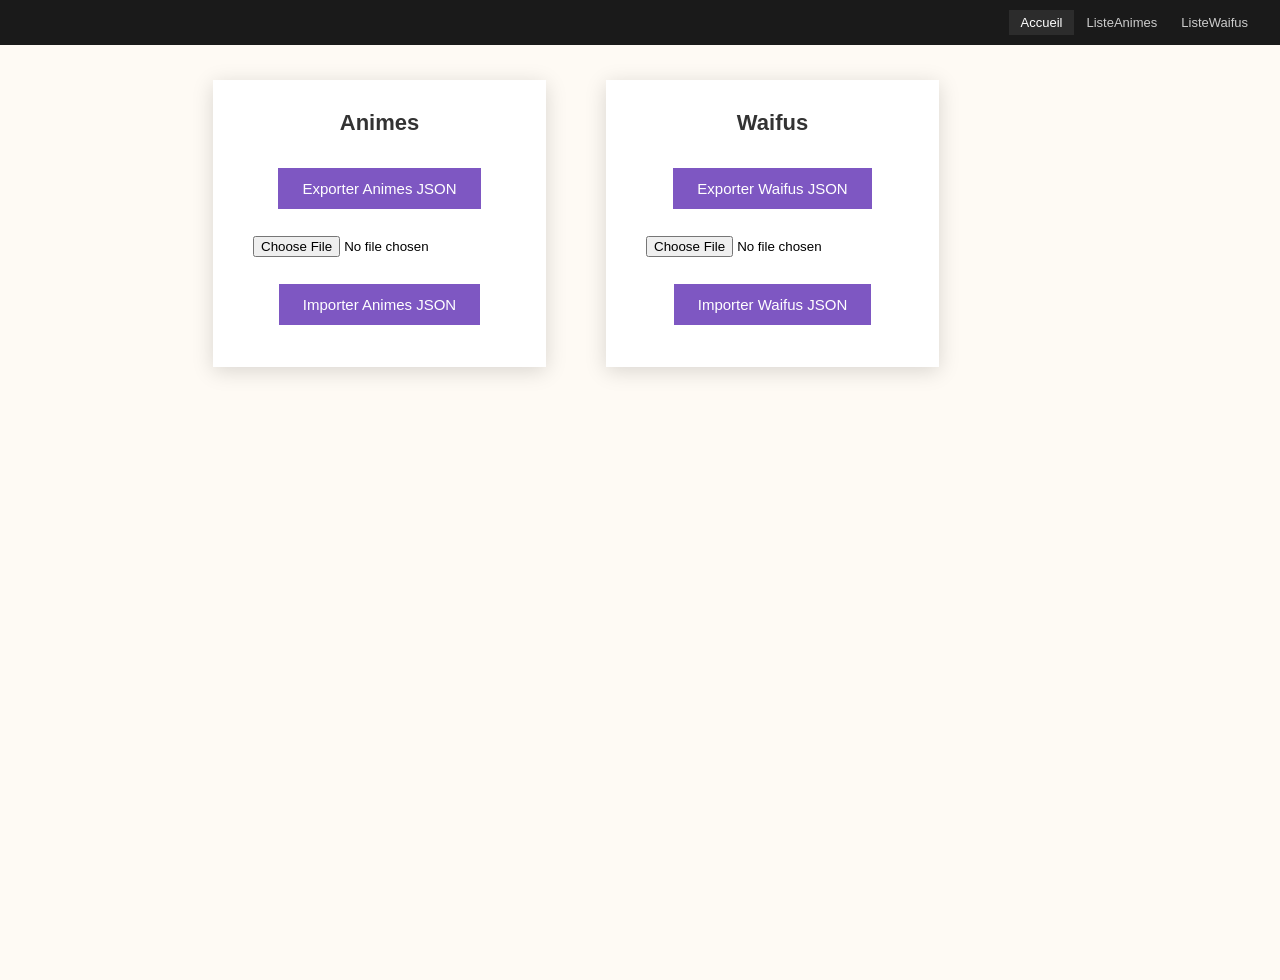
==== index.html @ 0c670c93 "Update index.html" ====
<!DOCTYPE html>
<html lang="fr">
<head>
  <meta charset="UTF-8">
  <meta name="viewport" content="width=device-width, initial-scale=1.0">
  <title>Mon Tracker Anime & Waifu</title>
  <link rel="stylesheet" href="style.css">
</head>
<body>
  <div class="background"></div>
  <!-- Ligne 0 : barre complète en haut -->
  <nav class="top-nav">
    <button class="nav-btn" data-mode="accueil">Accueil</button>
    <button class="nav-btn" data-mode="anime">ListeAnimes</button>
    <button class="nav-btn" data-mode="waifu">ListeWaifus</button>
  </nav>
  <div id="main-content">
    <!-- Page Accueil – JSON centrés milieu -->
    <div id="page-accueil" class="page active">
      <div class="json-section">
        <div class="json-group">
          <h3>Animes</h3>
          <button onclick="exportJSON('animes')">Exporter Animes JSON</button>
          <input type="file" id="import-animes" accept=".json">
          <button onclick="importJSON('animes')">Importer Animes JSON</button>
        </div>
        <div class="json-group">
          <h3>Waifus</h3>
          <button onclick="exportJSON('waifus')">Exporter Waifus JSON</button>
          <input type="file" id="import-waifus" accept=".json">
          <button onclick="importJSON('waifus')">Importer Waifus JSON</button>
        </div>
      </div>
    </div>
    <!-- Page ListeAnimes -->
    <div id="page-anime" class="page" style="display: none;">
      <!-- Ligne 1 : Compteurs -->
      <div class="stats-line">
        <div class="stat-box">
          <span class="stat-label">Terminé</span>
          <span class="stat-count" id="count-termine">0</span>
        </div>
        <div class="stat-box">
          <span class="stat-label">En Cours</span>
          <span class="stat-count" id="count-en-cours">0</span>
        </div>
        <div class="stat-box">
          <span class="stat-label">En Pause</span>
          <span class="stat-count" id="count-en-pause">0</span>
        </div>
        <div class="stat-box">
          <span class="stat-label">A Regarder</span>
          <span class="stat-count" id="count-a-regarder">0</span>
        </div>
        <div class="stat-box">
          <span class="stat-label">Abandon</span>
          <span class="stat-count" id="count-abandon">0</span>
        </div>
        <div class="stat-box">
          <span class="stat-label">Plus Jamais</span>
          <span class="stat-count" id="count-plus-jamais">0</span>
        </div>
      </div>
      <!-- Ligne 2 : Recherche & tris -->
      <div class="search-line">
        <input type="text" id="recherche" placeholder="Rechercher...">
        <select id="trie-nom">
          <option value="">Trier par nom</option>
          <option value="az">A → Z</option>
          <option value="za">Z → A</option>
        </select>
        <select id="trie-type">
          <option value="">Trier par type</option>
          <option value="anime">Anime</option>
          <option value="film">Film</option>
        </select>
        <select id="trie-statut">
          <option value="">Trier par statut</option>
          <option value="termine">Terminé</option>
          <option value="en-cours">En Cours</option>
          <option value="en-pause">En Pause</option>
          <option value="a-regarder">A Regarder</option>
          <option value="abandon">Abandon</option>
          <option value="plus-jamais">Plus Jamais</option>
        </select>
        <select id="trie-note">
          <option value="">Trier par note</option>
          <option value="asc">1 → 10</option>
          <option value="desc">10 → 1</option>
        </select>
      </div>
      <div class="anime-content">
        <div class="anime-sidebar">
          <h3>Ajout</h3>
          <form id="form-ajout-anime">
            <label>Nom</label>
            <input type="text" id="nom-anime" required>
            <label>Type</label>
            <select id="type-anime" required>
              <option value="">Choisir</option>
              <option value="anime">Anime</option>
              <option value="film">Film</option>
            </select>
            <label>Statut</label>
            <select id="statut-anime" required>
              <option value="">Choisir</option>
              <option value="termine">Terminé</option>
              <option value="en-cours">En Cours</option>
              <option value="en-pause">En Pause</option>
              <option value="a-regarder">A Regarder</option>
              <option value="abandon">Abandon</option>
              <option value="plus-jamais">Plus Jamais</option>
            </select>
            <label>Note (ex: 9.5 ou NA)</label>
            <input type="text" id="note-anime">
            <label>URL Cover</label>
            <input type="text" id="poster-anime">
            <button type="submit">Ajouter</button>
          </form>
        </div>
        <div class="anime-grid" id="anime-grid">
          <!-- cartes -->
        </div>
      </div>
    </div>
    <!-- Page ListeWaifus -->
    <div id="page-waifu" class="page" style="display: none;">
      <!-- Ligne 1 : Recherche -->
      <div class="search-line">
        <input type="text" id="recherche-waifu" placeholder="Rechercher...">
        <select id="trie-nom-waifu">
          <option value="">Trier par nom</option>
          <option value="az">A → Z</option>
          <option value="za">Z → A</option>
        </select>
        <select id="trie-note-waifu">
          <option value="">Trier par note</option>
          <option value="asc">1 → 10</option>
          <option value="desc">10 → 1</option>
        </select>
      </div>
      <div class="anime-content">
        <div class="anime-sidebar">
          <h3>Ajout</h3>
          <form id="form-ajout-waifu">
            <label>Nom</label>
            <input type="text" id="nom-waifu" required>
            <label>Note (ex: 9.5 ou NA)</label>
            <input type="text" id="note-waifu">
            <label>URL Cover</label>
            <input type="text" id="poster-waifu">
            <label>Anime Associé</label>
            <input type="text" id="anime-associe-waifu">
            <button type="submit">Ajouter</button>
          </form>
        </div>
        <div class="anime-grid" id="waifu-grid">
          <!-- cartes -->
        </div>
      </div>
    </div>
    <!-- Page Détail -->
    <div id="page-detail" class="page" style="display: none;">
      <div class="detail-content">
        <div class="detail-left">
          <img id="detail-cover-anime" src="" alt="Cover Anime">
          <h2 id="detail-nom-anime"></h2>
          <p id="detail-type-anime"></p>
          <p id="detail-statut-anime"></p>
          <p id="detail-note-anime"></p>
        </div>
        <div class="detail-right">
          <img id="detail-cover-waifu" src="" alt="Cover Waifu">
          <p id="detail-nom-waifu"></p>
          <p id="detail-note-waifu"></p>
        </div>
                <div class="detail-buttons">
          <button id="btn-modifier">Modifier</button>
          <button id="btn-supprimer-anime">Supprimer Anime</button>
          <button id="btn-supprimer-waifu">Supprimer Waifu</button>
        </div>
      </div> <!-- ← FERMETURE DE .detail-content de page-detail -->
    </div> <!-- ← FERMETURE DE #page-detail -->

        <!-- ====================== NOUVELLE PAGE INFOS ====================== -->
    <div id="page-infos" class="page" style="display: none;">
      <div class="detail-content">
        <div class="detail-left">
          <img id="infos-cover-anime" src="" alt="Cover Anime" 
               style="width:420px; height:590px; object-fit:cover; display:block;">
        </div>

        <div id="infos-content" style="margin-top:30px; padding:20px; background:#f9f9f9; border:1px solid #ddd; border-radius:8px; min-height:300px;">
          <!-- Contenu futur -->
        </div>

        <div class="detail-buttons">
      <button id="btn-retour">Retour</button>
      <button id="btn-titre">Titre</button>
      <button id="btn-plus1">+1</button>
      <button id="btn-separateur">Séparateur</button>
    </div>
  </div>
</div>

  </div> <!-- ← FERMETURE DE #main-content (inchangée) -->

  <script src="js/config.js"></script>
  <script src="js/main.js"></script>
  <script src="js/anime-form.js"></script>
  <script src="js/waifu-form.js"></script>
  <script src="js/detail-page.js"></script>
  <script src="js/info.js"></script>

  <!-- Scripts inline pour updateStats + JSON import/export -->
  <script>
    // Fonction qui met à jour tous les compteurs – NORMALISATION IDENTIQUE partout
    function updateStats() {
      const animes = JSON.parse(localStorage.getItem('animes') || '[]');
      const counts = {
        termine: 0,
        'en-cours': 0,
        'en-pause': 0,
        'a-regarder': 0,
        abandon: 0,
        'plus-jamais': 0
      };

      animes.forEach(anime => {
        let statut = (anime.statut || '').toLowerCase().trim();
        statut = statut.normalize("NFD").replace(/[\u0300-\u036f]/g, ""); // supprime accents (é → e)
        statut = statut.replace(/\s+/g, '-'); // espaces → tiret

        if (statut === 'termine') counts.termine++;
        else if (statut === 'en-cours') counts['en-cours']++;
        else if (statut === 'en-pause') counts['en-pause']++;
        else if (statut === 'a-regarder') counts['a-regarder']++;
        else if (statut === 'abandon') counts.abandon++;
        else if (statut === 'plus-jamais') counts['plus-jamais']++;
      });

      document.getElementById('count-termine').textContent = counts.termine;
      document.getElementById('count-en-cours').textContent = counts['en-cours'];
      document.getElementById('count-en-pause').textContent = counts['en-pause'];
      document.getElementById('count-a-regarder').textContent = counts['a-regarder'];
      document.getElementById('count-abandon').textContent = counts.abandon;
      document.getElementById('count-plus-jamais').textContent = counts['plus-jamais'];
    }

    // Appelle au chargement initial
    window.addEventListener('load', updateStats);

    // Exporter JSON
    function exportJSON(type) {
      const data = JSON.parse(localStorage.getItem(type) || '[]');
      const blob = new Blob([JSON.stringify(data, null, 2)], { type: 'application/json' });
      const url = URL.createObjectURL(blob);
      const a = document.createElement('a');
      a.href = url;
      a.download = `${type}.json`;
      a.click();
      URL.revokeObjectURL(url);
    }

    // Importer JSON
    function importJSON(type) {
      const input = document.getElementById(`import-${type}`);
      if (input.files.length === 0) {
        alert('Sélectionne un fichier JSON d’abord !');
        return;
      }
      const file = input.files[0];
      const reader = new FileReader();
      reader.onload = function(e) {
        try {
          const data = JSON.parse(e.target.result);
          localStorage.setItem(type, JSON.stringify(data));
          alert(`${type.charAt(0).toUpperCase() + type.slice(1)} importés avec succès !`);
          if (type === 'animes' && document.getElementById('page-anime').style.display === 'block') {
            if (typeof loadAnimes === 'function') loadAnimes();
          }
          if (type === 'waifus' && document.getElementById('page-waifu').style.display === 'block') {
            if (typeof loadWaifus === 'function') loadWaifus();
          }
          updateStats(); // Met à jour les compteurs après import
        } catch (err) {
          alert('Erreur : le fichier JSON est invalide.');
        }
      };
      reader.readAsText(file);
    }
  </script>
</body>
</html>
---- style.css ----
/* Reset */
* {
  margin: 0;
  padding: 0;
  box-sizing: border-box;
  border-radius: 0 !important;
}

body {
  font-family: Arial, sans-serif;
  color: black;
  background: #fefaf4;
}

/* Fond */
.background {
  position: fixed;
  top: 0; left: 0; right: 0; bottom: 0;
  background: url('https://images.alphacoders.com/135/1353319.jpg') center/cover no-repeat fixed;
  z-index: -2;
  filter: brightness(0.75) contrast(1.05);
}

/* Ligne 0 – barre complète */
.top-nav {
  position: fixed;
  top: 0;
  left: 0;
  right: 0;
  height: 45px;
  background: #1a1a1a;
  display: flex;
  justify-content: flex-end;
  align-items: center;
  padding: 0 20px;
  z-index: 1000;
}

/* Boutons nav très petits */
.nav-btn {
  padding: 5px 12px;
  font-size: 13px;
  background: transparent;
  color: #ccc;
  border: none;
  cursor: pointer;
}

.nav-btn:hover, .nav-btn.active {
  color: white;
  background: rgba(255,255,255,0.08);
}

/* Page Accueil – JSON centrés milieu */
#page-accueil {
  min-height: 100vh;
  display: flex;
  justify-content: center;
  align-items: center;
  padding: 0;
  margin: 0;
}

.json-section {
  display: flex;
  justify-content: center;
  align-items: center;
  gap: 60px;
  flex-wrap: wrap;
  max-width: 90%;
  width: 100%;
  margin-top: 80px;
}

.json-group {
  text-align: center;
  background: rgba(255,255,255,0.92);
  padding: 30px 40px;
  border-radius: 12px;
  box-shadow: 0 4px 20px rgba(0,0,0,0.15);
  min-width: 280px;
}

.json-group h3 {
  margin-bottom: 20px;
  font-size: 22px;
  color: #333;
}

.json-group button {
  margin: 12px 8px;
  padding: 12px 24px;
  background: #7e57c2;
  color: white;
  border: none;
  border-radius: 8px;
  cursor: pointer;
  font-size: 15px;
}

.json-group button:hover {
  background: #5e3fa2;
}

.json-group input[type="file"] {
  margin: 15px 0;
  display: block;
}

/* Ligne 1 – Compteurs */
.stats-line {
  background: #f7f1e7;
  padding: 5px 10px;
  margin: 45px 0 0 0;
  display: flex;
  justify-content: center;
  gap: 10px;
  flex-wrap: wrap;
}

.stats-line .stat-box {
  text-align: center;
  min-width: 85px;
}

.stats-line .stat-label {
  font-size: 10px;
  color: #555;
}

.stats-line .stat-count {
  font-size: 17px;
  font-weight: bold;
  color: #000;
}

/* Ligne 2 – Recherche */
.search-line {
  background: #f7f1e7;
  padding: 5px 10px;
  margin: 0;
  display: flex;
  justify-content: center;
  gap: 8px;
  flex-wrap: wrap;
}

.search-line input, .search-line select {
  padding: 6px;
  font-size: 11px;
  background: white;
  border: 1px solid #ccc;
  color: black;
}

.search-line input {
  width: 180px;
}

/* Contenu principal */
.anime-content {
  background: #fefaf4;
  margin: 0;
  padding: 0;
  min-height: 100vh;
  display: flex;
  overflow-y: visible;
}

/* Section Ajout */
.anime-sidebar {
  width: 300px;
  background: #f7f1e7;
  padding: 20px 20px 0 35px;
  margin: 0;
  position: sticky;
  top: 70px;
  bottom: 0;
  height: 100vh;
  overflow-y: hidden;
}

.anime-sidebar form {
  display: flex;
  flex-direction: column;
  gap: 14px;
}

.anime-sidebar label {
  display: block;
  margin: 0 0 4px 0;
  font-size: 13px;
  color: #555;
  text-align: left;
}

.anime-sidebar .sous-menu-label {
  display: flex;
  align-items: center;
  gap: 8px;
  margin: 10px 0 0 0;
  font-size: 13px;
  color: #555;
}

.anime-sidebar input[type="checkbox"] {
  margin: 0;
}

.anime-sidebar input,
.anime-sidebar select,
.anime-sidebar button {
  width: 100%;
  padding: 9px;
  font-size: 14px;
  border: 1px solid #ccc;
  background: white;
  color: black;
}

.anime-sidebar button {
  padding: 10px;
  background: #7e57c2;
  color: white;
  border: none;
  cursor: pointer;
  font-weight: bold;
  margin-top: 8px;
}

/* Grille 6 colonnes */
.anime-grid {
  flex: 1;
  display: grid;
  grid-template-columns: repeat(6, 1fr) !important;
  gap: 15px;
  background: #fefaf4;
  padding: 15px;
  min-height: 600px;
  overflow-y: visible;
}

/* Cards anime */
.anime-card {
  position: relative;
  width: 100%;
  height: 350px;
  cursor: pointer;
  overflow: hidden;
  background: #fff;
  box-shadow: 0 2px 8px rgba(0,0,0,0.15);
  aspect-ratio: 2 / 3;
}

.anime-card .img-wrapper {
  position: relative;
  width: 100%;
  height: 280px;
}

.anime-card img {
  width: 100%;
  height: 100%;
  object-fit: cover;
}

.anime-card .anime-name-direct {
  text-align: center;
  padding: 0;
  margin: 0;
  font-size: 13px;
  font-weight: bold;
  color: #333;
  line-height: 1;
}

.note, .type, .statut {
  position: absolute;
  background: rgba(0,0,0,0.7);
  color: white;
  padding: 3px 6px;
  font-size: 13px;
  border-radius: 4px;
}

.note { bottom: 8px; left: 8px; }
.type { bottom: 8px; right: 8px; }
.statut { top: 8px; left: 8px; text-transform: uppercase; }

/* Force continuité couleur */
.search-line,
.anime-sidebar {
  background: #f7f1e7 !important;
}

/* Recherche sur ListeWaifus */
#page-waifu .search-line {
  background: #f7f1e7;
  padding: 5px 10px;
  margin: 45px 0 0 0;
  display: flex !important;
  justify-content: center;
  gap: 8px;
  flex-wrap: wrap;
  width: 100%;
  visibility: visible !important;
}

#page-waifu .search-line input,
#page-waifu .search-line select {
  padding: 6px;
  font-size: 11px;
  background: white;
  border: 1px solid #ccc;
  color: black;
}

#page-waifu .search-line input {
  width: 180px;
}

/* Page détail – TAILLES FIXES STRICTES + infos verticales à droite */
#page-detail {
  padding-top: 80px; /* espace sous nav */
}

.detail-content {
  display: flex;
  justify-content: flex-start;
  align-items: flex-start;
  padding: 20px 40px;
  max-width: 1400px;
  margin: 0 auto;
  gap: 60px;
}

.detail-left {
  display: flex;
  align-items: flex-start;
  gap: 40px; /* espace cover ↔ infos verticales */
}

.detail-cover-container {
  width: 420px;
  height: 590px;
  position: relative;
  overflow: hidden;
  border-radius: 12px;
  box-shadow: 0 4px 20px rgba(0,0,0,0.3);
  background: #111; /* fond sombre si image absente */
  margin-top: 30px;
}

.detail-cover-large {
  width: 100% !important;
  height: 100% !important;
  object-fit: cover !important;
  position: absolute;
  top: 0;
  left: 0;
}

.detail-anime-info {
  display: flex;
  flex-direction: column; /* vertical */
  justify-content: flex-start;
  max-width: 400px;
  text-align: left;
}

.detail-anime-info h2 {
  font-size: 32px;
  margin: 0 0 12px 0;
}

.detail-anime-info p {
  font-size: 18px;
  margin: 8px 0;
  line-height: 1.4;
}

/* Cover waifu – plus petite et fixe */
.detail-right {
  margin-left: auto;
  margin-right: 60px;
  text-align: center;
}

.detail-cover-container-waifu {
  width: 260px;
  height: 365px;
  position: relative;
  overflow: hidden;
  border-radius: 12px;
  box-shadow: 0 4px 20px rgba(0,0,0,0.3);
  background: #111;
  margin-top: 30px;
}

.detail-cover-small {
  width: 100% !important;
  height: 100% !important;
  object-fit: cover !important;
  position: absolute;
  top: 0;
  left: 0;
}

.detail-waifu-info {
  margin-top: 12px;
  font-size: 18px;
  text-align: center;
}

/* Force images */
.detail-cover-large, .detail-cover-small {
  width: 100% !important;
  height: 100% !important;
  object-fit: cover !important;
}

/* Boutons sans cadre, fixés sous nav */
.detail-buttons {
  position: fixed;
  top: 45px;
  left: 50%;
  transform: translateX(-50%);
  display: flex;
  gap: 20px;
  z-index: 999;
  background: transparent;
}

.detail-buttons button {
  padding: 8px 16px;
  font-size: 13px;
  background: #f0f0f0;
  color: #333;
  border: none;
  border-radius: 0;
  cursor: pointer;
  opacity: 0.95;
}

.detail-buttons button:hover {
  background: #e0e0e0;
  opacity: 1;
}
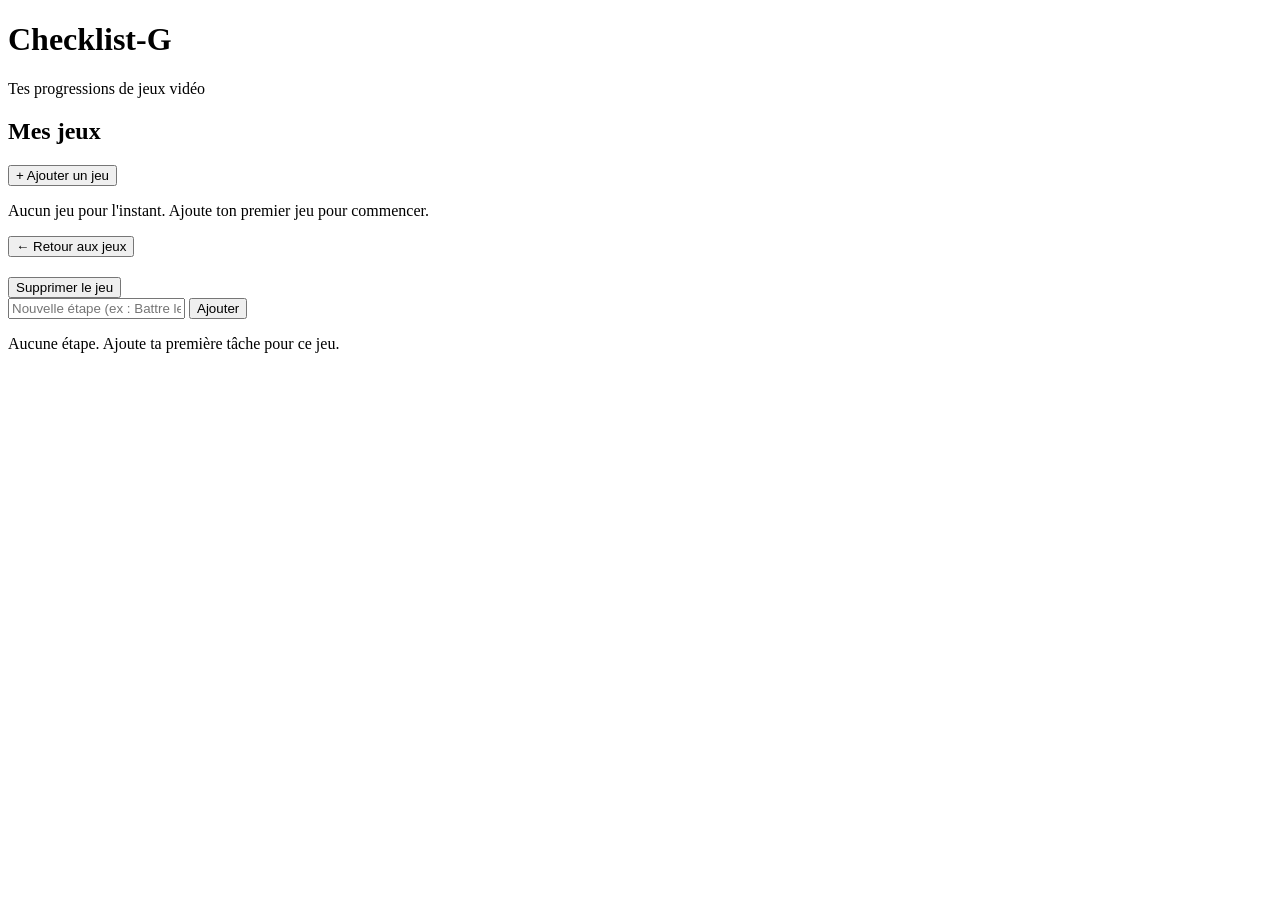
==== commit 36f5961a: "Add files via upload" ====
--- a/index.html
+++ b/index.html
@@ -1,294 +1,88 @@
-<!DOCTYPE html>
-<html lang="fr">
-<head>
-  <meta charset="UTF-8">
-  <meta name="viewport" content="width=device-width, initial-scale=1.0">
-  <title>Mon Tracker Anime & Waifu</title>
-  <link rel="stylesheet" href="style.css">
-</head>
-<body>
-  <div class="background"></div>
-  <!-- Ligne 0 : barre complète en haut -->
-  <nav class="top-nav">
-    <button class="nav-btn" data-mode="accueil">Accueil</button>
-    <button class="nav-btn" data-mode="anime">ListeAnimes</button>
-    <button class="nav-btn" data-mode="waifu">ListeWaifus</button>
-  </nav>
-  <div id="main-content">
-    <!-- Page Accueil – JSON centrés milieu -->
-    <div id="page-accueil" class="page active">
-      <div class="json-section">
-        <div class="json-group">
-          <h3>Animes</h3>
-          <button onclick="exportJSON('animes')">Exporter Animes JSON</button>
-          <input type="file" id="import-animes" accept=".json">
-          <button onclick="importJSON('animes')">Importer Animes JSON</button>
-        </div>
-        <div class="json-group">
-          <h3>Waifus</h3>
-          <button onclick="exportJSON('waifus')">Exporter Waifus JSON</button>
-          <input type="file" id="import-waifus" accept=".json">
-          <button onclick="importJSON('waifus')">Importer Waifus JSON</button>
-        </div>
-      </div>
-    </div>
-    <!-- Page ListeAnimes -->
-    <div id="page-anime" class="page" style="display: none;">
-      <!-- Ligne 1 : Compteurs -->
-      <div class="stats-line">
-        <div class="stat-box">
-          <span class="stat-label">Terminé</span>
-          <span class="stat-count" id="count-termine">0</span>
-        </div>
-        <div class="stat-box">
-          <span class="stat-label">En Cours</span>
-          <span class="stat-count" id="count-en-cours">0</span>
-        </div>
-        <div class="stat-box">
-          <span class="stat-label">En Pause</span>
-          <span class="stat-count" id="count-en-pause">0</span>
-        </div>
-        <div class="stat-box">
-          <span class="stat-label">A Regarder</span>
-          <span class="stat-count" id="count-a-regarder">0</span>
-        </div>
-        <div class="stat-box">
-          <span class="stat-label">Abandon</span>
-          <span class="stat-count" id="count-abandon">0</span>
-        </div>
-        <div class="stat-box">
-          <span class="stat-label">Plus Jamais</span>
-          <span class="stat-count" id="count-plus-jamais">0</span>
-        </div>
-      </div>
-      <!-- Ligne 2 : Recherche & tris -->
-      <div class="search-line">
-        <input type="text" id="recherche" placeholder="Rechercher...">
-        <select id="trie-nom">
-          <option value="">Trier par nom</option>
-          <option value="az">A → Z</option>
-          <option value="za">Z → A</option>
-        </select>
-        <select id="trie-type">
-          <option value="">Trier par type</option>
-          <option value="anime">Anime</option>
-          <option value="film">Film</option>
-        </select>
-        <select id="trie-statut">
-          <option value="">Trier par statut</option>
-          <option value="termine">Terminé</option>
-          <option value="en-cours">En Cours</option>
-          <option value="en-pause">En Pause</option>
-          <option value="a-regarder">A Regarder</option>
-          <option value="abandon">Abandon</option>
-          <option value="plus-jamais">Plus Jamais</option>
-        </select>
-        <select id="trie-note">
-          <option value="">Trier par note</option>
-          <option value="asc">1 → 10</option>
-          <option value="desc">10 → 1</option>
-        </select>
-      </div>
-      <div class="anime-content">
-        <div class="anime-sidebar">
-          <h3>Ajout</h3>
-          <form id="form-ajout-anime">
-            <label>Nom</label>
-            <input type="text" id="nom-anime" required>
-            <label>Type</label>
-            <select id="type-anime" required>
-              <option value="">Choisir</option>
-              <option value="anime">Anime</option>
-              <option value="film">Film</option>
-            </select>
-            <label>Statut</label>
-            <select id="statut-anime" required>
-              <option value="">Choisir</option>
-              <option value="termine">Terminé</option>
-              <option value="en-cours">En Cours</option>
-              <option value="en-pause">En Pause</option>
-              <option value="a-regarder">A Regarder</option>
-              <option value="abandon">Abandon</option>
-              <option value="plus-jamais">Plus Jamais</option>
-            </select>
-            <label>Note (ex: 9.5 ou NA)</label>
-            <input type="text" id="note-anime">
-            <label>URL Cover</label>
-            <input type="text" id="poster-anime">
-            <button type="submit">Ajouter</button>
-          </form>
-        </div>
-        <div class="anime-grid" id="anime-grid">
-          <!-- cartes -->
-        </div>
-      </div>
-    </div>
-    <!-- Page ListeWaifus -->
-    <div id="page-waifu" class="page" style="display: none;">
-      <!-- Ligne 1 : Recherche -->
-      <div class="search-line">
-        <input type="text" id="recherche-waifu" placeholder="Rechercher...">
-        <select id="trie-nom-waifu">
-          <option value="">Trier par nom</option>
-          <option value="az">A → Z</option>
-          <option value="za">Z → A</option>
-        </select>
-        <select id="trie-note-waifu">
-          <option value="">Trier par note</option>
-          <option value="asc">1 → 10</option>
-          <option value="desc">10 → 1</option>
-        </select>
-      </div>
-      <div class="anime-content">
-        <div class="anime-sidebar">
-          <h3>Ajout</h3>
-          <form id="form-ajout-waifu">
-            <label>Nom</label>
-            <input type="text" id="nom-waifu" required>
-            <label>Note (ex: 9.5 ou NA)</label>
-            <input type="text" id="note-waifu">
-            <label>URL Cover</label>
-            <input type="text" id="poster-waifu">
-            <label>Anime Associé</label>
-            <input type="text" id="anime-associe-waifu">
-            <button type="submit">Ajouter</button>
-          </form>
-        </div>
-        <div class="anime-grid" id="waifu-grid">
-          <!-- cartes -->
-        </div>
-      </div>
-    </div>
-    <!-- Page Détail -->
-    <div id="page-detail" class="page" style="display: none;">
-      <div class="detail-content">
-        <div class="detail-left">
-          <img id="detail-cover-anime" src="" alt="Cover Anime">
-          <h2 id="detail-nom-anime"></h2>
-          <p id="detail-type-anime"></p>
-          <p id="detail-statut-anime"></p>
-          <p id="detail-note-anime"></p>
-        </div>
-        <div class="detail-right">
-          <img id="detail-cover-waifu" src="" alt="Cover Waifu">
-          <p id="detail-nom-waifu"></p>
-          <p id="detail-note-waifu"></p>
-        </div>
-                <div class="detail-buttons">
-          <button id="btn-modifier">Modifier</button>
-          <button id="btn-supprimer-anime">Supprimer Anime</button>
-          <button id="btn-supprimer-waifu">Supprimer Waifu</button>
-        </div>
-      </div> <!-- ← FERMETURE DE .detail-content de page-detail -->
-    </div> <!-- ← FERMETURE DE #page-detail -->
-
-        <!-- ====================== NOUVELLE PAGE INFOS ====================== -->
-    <div id="page-infos" class="page" style="display: none;">
-      <div class="detail-content">
-        <div class="detail-left">
-          <img id="infos-cover-anime" src="" alt="Cover Anime" 
-               style="width:420px; height:590px; object-fit:cover; display:block;">
-        </div>
-
-        <div id="infos-content" style="margin-top:30px; padding:20px; background:#f9f9f9; border:1px solid #ddd; border-radius:8px; min-height:300px;">
-          <!-- Contenu futur -->
-        </div>
-
-        <div class="detail-buttons">
-      <button id="btn-retour">Retour</button>
-      <button id="btn-titre">Titre</button>
-      <button id="btn-plus1">+1</button>
-      <button id="btn-separateur">Séparateur</button>
-    </div>
-  </div>
-</div>
-
-  </div> <!-- ← FERMETURE DE #main-content (inchangée) -->
-
-  <script src="js/config.js"></script>
-  <script src="js/main.js"></script>
-  <script src="js/anime-form.js"></script>
-  <script src="js/waifu-form.js"></script>
-  <script src="js/detail-page.js"></script>
-  <script src="js/info.js"></script>
-
-  <!-- Scripts inline pour updateStats + JSON import/export -->
-  <script>
-    // Fonction qui met à jour tous les compteurs – NORMALISATION IDENTIQUE partout
-    function updateStats() {
-      const animes = JSON.parse(localStorage.getItem('animes') || '[]');
-      const counts = {
-        termine: 0,
-        'en-cours': 0,
-        'en-pause': 0,
-        'a-regarder': 0,
-        abandon: 0,
-        'plus-jamais': 0
-      };
-
-      animes.forEach(anime => {
-        let statut = (anime.statut || '').toLowerCase().trim();
-        statut = statut.normalize("NFD").replace(/[\u0300-\u036f]/g, ""); // supprime accents (é → e)
-        statut = statut.replace(/\s+/g, '-'); // espaces → tiret
-
-        if (statut === 'termine') counts.termine++;
-        else if (statut === 'en-cours') counts['en-cours']++;
-        else if (statut === 'en-pause') counts['en-pause']++;
-        else if (statut === 'a-regarder') counts['a-regarder']++;
-        else if (statut === 'abandon') counts.abandon++;
-        else if (statut === 'plus-jamais') counts['plus-jamais']++;
-      });
-
-      document.getElementById('count-termine').textContent = counts.termine;
-      document.getElementById('count-en-cours').textContent = counts['en-cours'];
-      document.getElementById('count-en-pause').textContent = counts['en-pause'];
-      document.getElementById('count-a-regarder').textContent = counts['a-regarder'];
-      document.getElementById('count-abandon').textContent = counts.abandon;
-      document.getElementById('count-plus-jamais').textContent = counts['plus-jamais'];
-    }
-
-    // Appelle au chargement initial
-    window.addEventListener('load', updateStats);
-
-    // Exporter JSON
-    function exportJSON(type) {
-      const data = JSON.parse(localStorage.getItem(type) || '[]');
-      const blob = new Blob([JSON.stringify(data, null, 2)], { type: 'application/json' });
-      const url = URL.createObjectURL(blob);
-      const a = document.createElement('a');
-      a.href = url;
-      a.download = `${type}.json`;
-      a.click();
-      URL.revokeObjectURL(url);
-    }
-
-    // Importer JSON
-    function importJSON(type) {
-      const input = document.getElementById(`import-${type}`);
-      if (input.files.length === 0) {
-        alert('Sélectionne un fichier JSON d’abord !');
-        return;
-      }
-      const file = input.files[0];
-      const reader = new FileReader();
-      reader.onload = function(e) {
-        try {
-          const data = JSON.parse(e.target.result);
-          localStorage.setItem(type, JSON.stringify(data));
-          alert(`${type.charAt(0).toUpperCase() + type.slice(1)} importés avec succès !`);
-          if (type === 'animes' && document.getElementById('page-anime').style.display === 'block') {
-            if (typeof loadAnimes === 'function') loadAnimes();
-          }
-          if (type === 'waifus' && document.getElementById('page-waifu').style.display === 'block') {
-            if (typeof loadWaifus === 'function') loadWaifus();
-          }
-          updateStats(); // Met à jour les compteurs après import
-        } catch (err) {
-          alert('Erreur : le fichier JSON est invalide.');
-        }
-      };
-      reader.readAsText(file);
-    }
-  </script>
-</body>
-</html>
+<!DOCTYPE html>
+<html lang="fr">
+  <head>
+    <meta charset="UTF-8" />
+    <meta name="viewport" content="width=device-width, initial-scale=1.0" />
+    <title>Checklist-G</title>
+    <link rel="stylesheet" href="css/style.css" />
+  </head>
+  <body>
+    <header class="header">
+      <h1>Checklist-G</h1>
+      <p class="subtitle">Tes progressions de jeux vidéo</p>
+    </header>
+
+    <main class="container">
+      <section id="games-view" class="view">
+        <div class="section-header">
+          <h2>Mes jeux</h2>
+          <button type="button" id="add-game-btn" class="btn btn-primary">
+            + Ajouter un jeu
+          </button>
+        </div>
+
+        <div id="games-list" class="games-list"></div>
+        <p id="games-empty" class="empty-state hidden">
+          Aucun jeu pour l'instant. Ajoute ton premier jeu pour commencer.
+        </p>
+      </section>
+
+      <section id="game-detail-view" class="view hidden">
+        <button type="button" id="back-btn" class="btn btn-ghost">
+          ← Retour aux jeux
+        </button>
+
+        <div class="section-header">
+          <div>
+            <h2 id="game-title"></h2>
+            <p id="game-progress" class="progress-text"></p>
+          </div>
+          <button type="button" id="delete-game-btn" class="btn btn-danger">
+            Supprimer le jeu
+          </button>
+        </div>
+
+        <div class="progress-bar">
+          <div id="progress-fill" class="progress-fill"></div>
+        </div>
+
+        <form id="add-step-form" class="add-step-form">
+          <input
+            type="text"
+            id="step-input"
+            placeholder="Nouvelle étape (ex : Battre le premier boss)"
+            required
+          />
+          <button type="submit" class="btn btn-primary">Ajouter</button>
+        </form>
+
+        <ul id="steps-list" class="steps-list"></ul>
+        <p id="steps-empty" class="empty-state hidden">
+          Aucune étape. Ajoute ta première tâche pour ce jeu.
+        </p>
+      </section>
+    </main>
+
+    <dialog id="add-game-dialog" class="dialog">
+      <form method="dialog" id="add-game-form" class="dialog-form">
+        <h3>Ajouter un jeu</h3>
+        <label for="game-name-input">Nom du jeu</label>
+        <input
+          type="text"
+          id="game-name-input"
+          placeholder="Ex : Terraria, Skyrim, Valheim..."
+          required
+        />
+        <div class="dialog-actions">
+          <button type="button" id="cancel-game-btn" class="btn btn-ghost">
+            Annuler
+          </button>
+          <button type="submit" class="btn btn-primary">Ajouter</button>
+        </div>
+      </form>
+    </dialog>
+
+    <script src="js/storage.js"></script>
+    <script src="js/app.js"></script>
+  </body>
+</html>
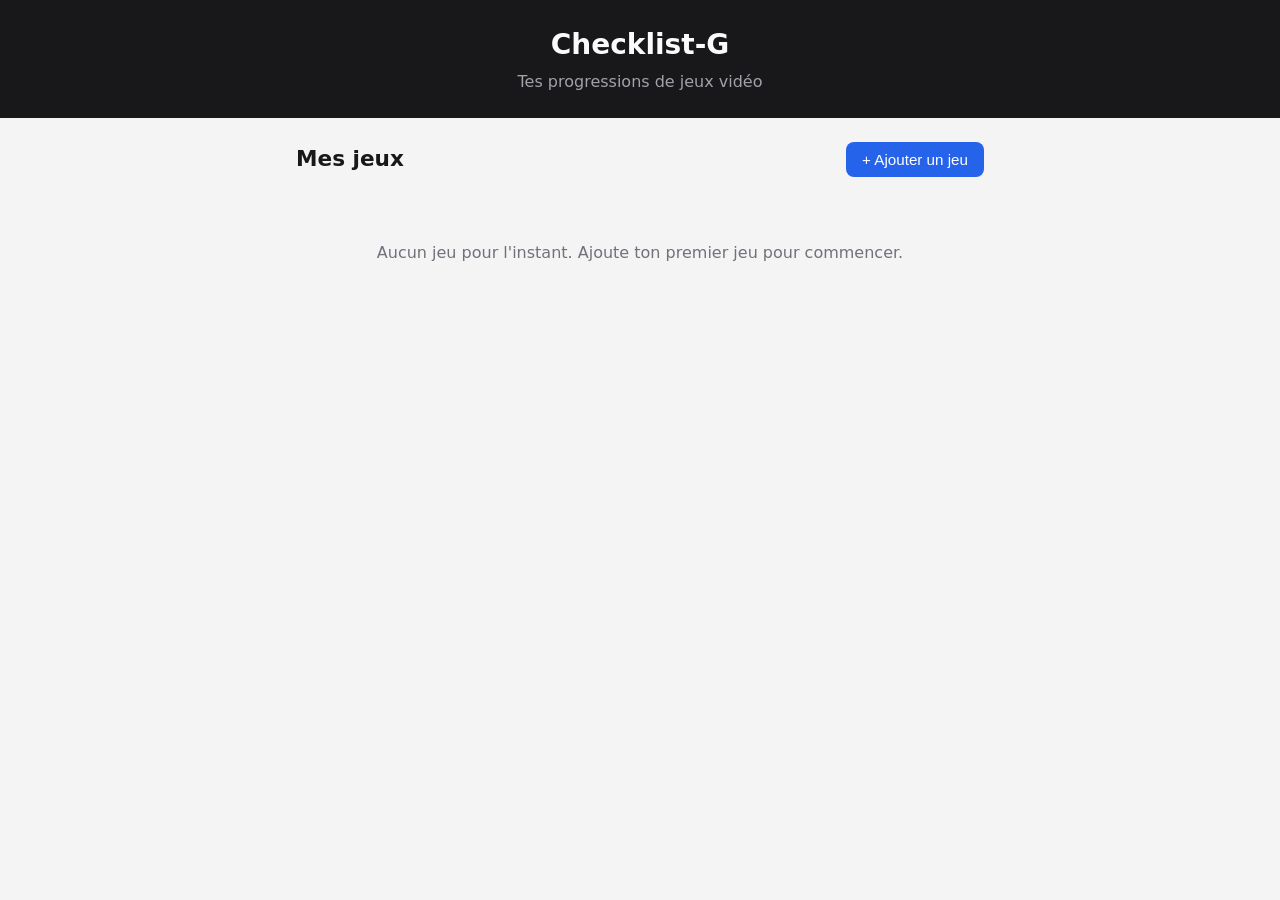
==== commit f33e1ff0: "Add files via upload" ====
--- a/index.html
+++ b/index.html
@@ -46,19 +46,16 @@
           <div id="progress-fill" class="progress-fill"></div>
         </div>
 
-        <form id="add-step-form" class="add-step-form">
-          <input
-            type="text"
-            id="step-input"
-            placeholder="Nouvelle étape (ex : Battre le premier boss)"
-            required
-          />
-          <button type="submit" class="btn btn-primary">Ajouter</button>
-        </form>
+        <div class="section-header">
+          <h3>Chapitres</h3>
+          <button type="button" id="add-chapter-btn" class="btn btn-primary">
+            + Ajouter un chapitre
+          </button>
+        </div>
 
-        <ul id="steps-list" class="steps-list"></ul>
-        <p id="steps-empty" class="empty-state hidden">
-          Aucune étape. Ajoute ta première tâche pour ce jeu.
+        <div id="chapters-list" class="chapters-list"></div>
+        <p id="chapters-empty" class="empty-state hidden">
+          Aucun chapitre. Commence par créer un chapitre (ex : "Acte 1", "Boss", "Collectibles").
         </p>
       </section>
     </main>
@@ -82,6 +79,25 @@
       </form>
     </dialog>
 
+    <dialog id="add-chapter-dialog" class="dialog">
+      <form method="dialog" id="add-chapter-form" class="dialog-form">
+        <h3>Ajouter un chapitre</h3>
+        <label for="chapter-name-input">Nom du chapitre</label>
+        <input
+          type="text"
+          id="chapter-name-input"
+          placeholder="Ex : Acte 1, Boss principaux, Quêtes secondaires..."
+          required
+        />
+        <div class="dialog-actions">
+          <button type="button" id="cancel-chapter-btn" class="btn btn-ghost">
+            Annuler
+          </button>
+          <button type="submit" class="btn btn-primary">Ajouter</button>
+        </div>
+      </form>
+    </dialog>
+
     <script src="js/storage.js"></script>
     <script src="js/app.js"></script>
   </body>
--- a/css/style.css
+++ b/css/style.css
@@ -0,0 +1,296 @@
+*,
+*::before,
+*::after {
+  box-sizing: border-box;
+}
+
+body {
+  margin: 0;
+  font-family: system-ui, -apple-system, sans-serif;
+  background: #f4f4f5;
+  color: #18181b;
+  line-height: 1.5;
+}
+
+.hidden {
+  display: none !important;
+}
+
+.header {
+  background: #18181b;
+  color: #fafafa;
+  padding: 1.5rem 1rem;
+  text-align: center;
+}
+
+.header h1 {
+  margin: 0;
+  font-size: 1.75rem;
+}
+
+.subtitle {
+  margin: 0.25rem 0 0;
+  color: #a1a1aa;
+}
+
+.container {
+  max-width: 720px;
+  margin: 0 auto;
+  padding: 1.5rem 1rem 3rem;
+}
+
+.view {
+  display: block;
+}
+
+.section-header {
+  display: flex;
+  align-items: center;
+  justify-content: space-between;
+  gap: 1rem;
+  margin-bottom: 1rem;
+}
+
+.section-header h2 {
+  margin: 0;
+  font-size: 1.35rem;
+}
+
+.progress-text {
+  margin: 0.25rem 0 0;
+  color: #71717a;
+  font-size: 0.95rem;
+}
+
+.btn {
+  border: none;
+  border-radius: 8px;
+  padding: 0.55rem 1rem;
+  font-size: 0.95rem;
+  cursor: pointer;
+}
+
+.btn-primary {
+  background: #2563eb;
+  color: white;
+}
+
+.btn-primary:hover {
+  background: #1d4ed8;
+}
+
+.btn-ghost {
+  background: transparent;
+  color: #3f3f46;
+  padding-left: 0;
+}
+
+.btn-ghost:hover {
+  color: #18181b;
+}
+
+.btn-danger {
+  background: #fee2e2;
+  color: #b91c1c;
+}
+
+.btn-danger:hover {
+  background: #fecaca;
+}
+
+.btn-icon {
+  background: transparent;
+  border: none;
+  color: #a1a1aa;
+  cursor: pointer;
+  padding: 0.25rem 0.5rem;
+  font-size: 1rem;
+}
+
+.btn-icon:hover {
+  color: #b91c1c;
+}
+
+.games-list {
+  display: grid;
+  gap: 0.75rem;
+}
+
+.game-card {
+  display: flex;
+  align-items: center;
+  justify-content: space-between;
+  gap: 1rem;
+  background: white;
+  border: 1px solid #e4e4e7;
+  border-radius: 10px;
+  padding: 1rem 1.1rem;
+  cursor: pointer;
+  transition: border-color 0.15s ease;
+}
+
+.game-card:hover {
+  border-color: #2563eb;
+}
+
+.game-card h3 {
+  margin: 0 0 0.25rem;
+  font-size: 1.1rem;
+}
+
+.game-card p {
+  margin: 0;
+  color: #71717a;
+  font-size: 0.9rem;
+}
+
+.progress-bar {
+  height: 8px;
+  background: #e4e4e7;
+  border-radius: 999px;
+  overflow: hidden;
+  margin-bottom: 1.25rem;
+}
+
+.progress-fill {
+  height: 100%;
+  width: 0%;
+  background: #22c55e;
+  transition: width 0.2s ease;
+}
+
+.section-header h3 {
+  margin: 0;
+  font-size: 1.1rem;
+}
+
+.chapters-list {
+  display: grid;
+  gap: 1rem;
+}
+
+.chapter-card {
+  background: white;
+  border: 1px solid #e4e4e7;
+  border-radius: 12px;
+  padding: 1rem;
+}
+
+.chapter-header {
+  display: flex;
+  align-items: flex-start;
+  justify-content: space-between;
+  gap: 1rem;
+  margin-bottom: 0.75rem;
+}
+
+.chapter-header h4 {
+  margin: 0 0 0.2rem;
+  font-size: 1.05rem;
+}
+
+.chapter-progress-text {
+  margin: 0;
+  color: #71717a;
+  font-size: 0.85rem;
+}
+
+.chapter-progress-bar {
+  margin-bottom: 0.9rem;
+}
+
+.chapter-empty {
+  margin: 0.5rem 0 0;
+  color: #a1a1aa;
+  font-size: 0.9rem;
+}
+
+.btn-small {
+  padding: 0.4rem 0.7rem;
+  font-size: 0.85rem;
+  flex-shrink: 0;
+}
+
+.add-step-form {
+  display: flex;
+  gap: 0.5rem;
+  margin-bottom: 1rem;
+}
+
+.add-step-form input,
+.dialog-form input {
+  flex: 1;
+  width: 100%;
+  padding: 0.6rem 0.75rem;
+  border: 1px solid #d4d4d8;
+  border-radius: 8px;
+  font-size: 0.95rem;
+}
+
+.steps-list {
+  list-style: none;
+  margin: 0;
+  padding: 0;
+  display: grid;
+  gap: 0.5rem;
+}
+
+.step-item {
+  display: flex;
+  align-items: center;
+  gap: 0.75rem;
+  background: white;
+  border: 1px solid #e4e4e7;
+  border-radius: 8px;
+  padding: 0.75rem 0.9rem;
+}
+
+.step-item.completed .step-label {
+  text-decoration: line-through;
+  color: #a1a1aa;
+}
+
+.step-label {
+  flex: 1;
+}
+
+.empty-state {
+  text-align: center;
+  color: #71717a;
+  padding: 2rem 1rem;
+}
+
+.dialog {
+  border: none;
+  border-radius: 12px;
+  padding: 0;
+  max-width: 420px;
+  width: calc(100% - 2rem);
+  box-shadow: 0 20px 40px rgba(0, 0, 0, 0.15);
+}
+
+.dialog::backdrop {
+  background: rgba(0, 0, 0, 0.4);
+}
+
+.dialog-form {
+  padding: 1.25rem;
+}
+
+.dialog-form h3 {
+  margin: 0 0 1rem;
+}
+
+.dialog-form label {
+  display: block;
+  margin-bottom: 0.35rem;
+  font-size: 0.9rem;
+  color: #52525b;
+}
+
+.dialog-actions {
+  display: flex;
+  justify-content: flex-end;
+  gap: 0.5rem;
+  margin-top: 1rem;
+}
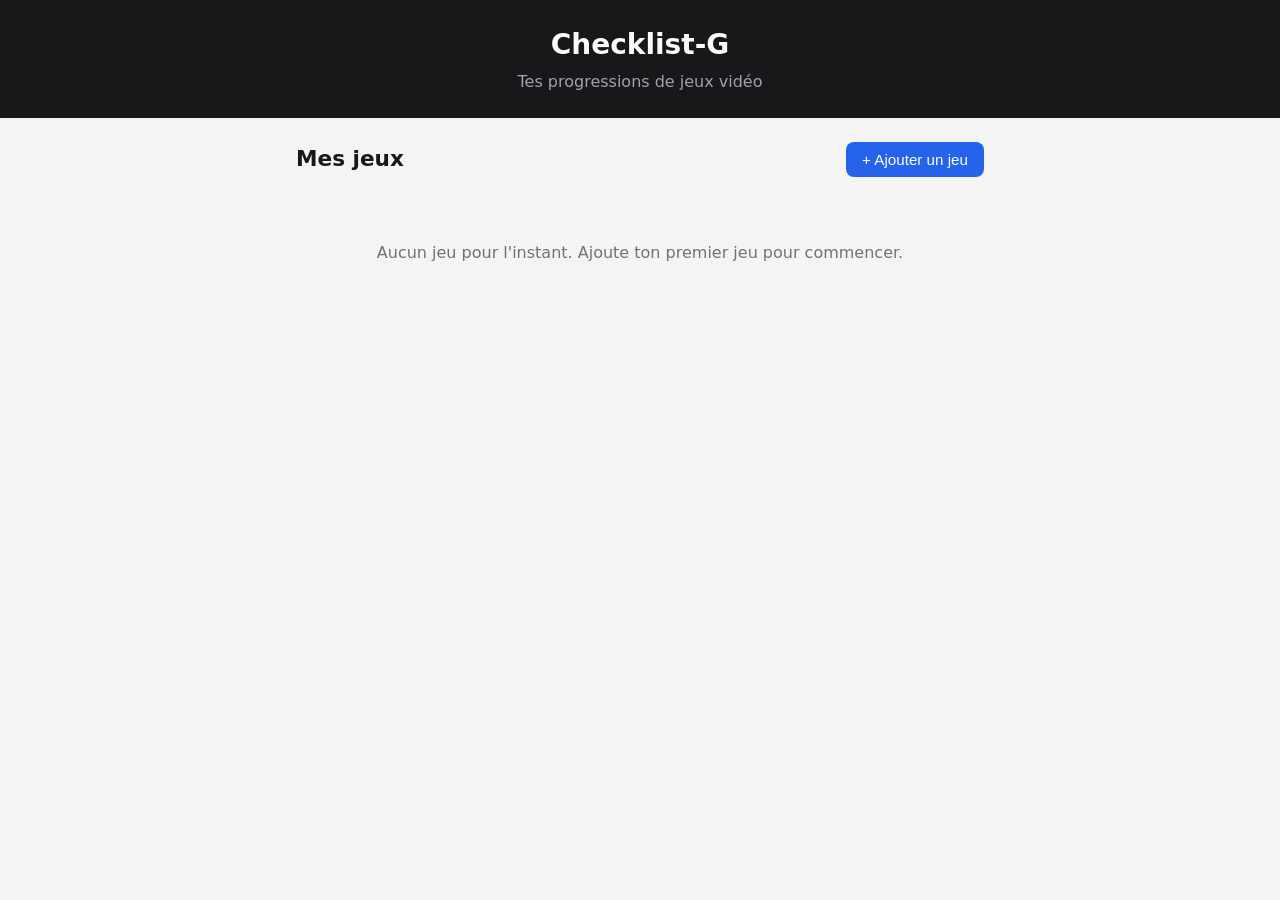
==== commit 3694f873: "Update index.html" ====
--- a/index.html
+++ b/index.html
@@ -98,7 +98,7 @@
       </form>
     </dialog>
 
-    <script src="js/storage.js"></script>
-    <script src="js/app.js"></script>
+    <script src="js/storage.js?v=2"></script>
+    <script src="js/app.js?v=2"></script>
   </body>
 </html>
